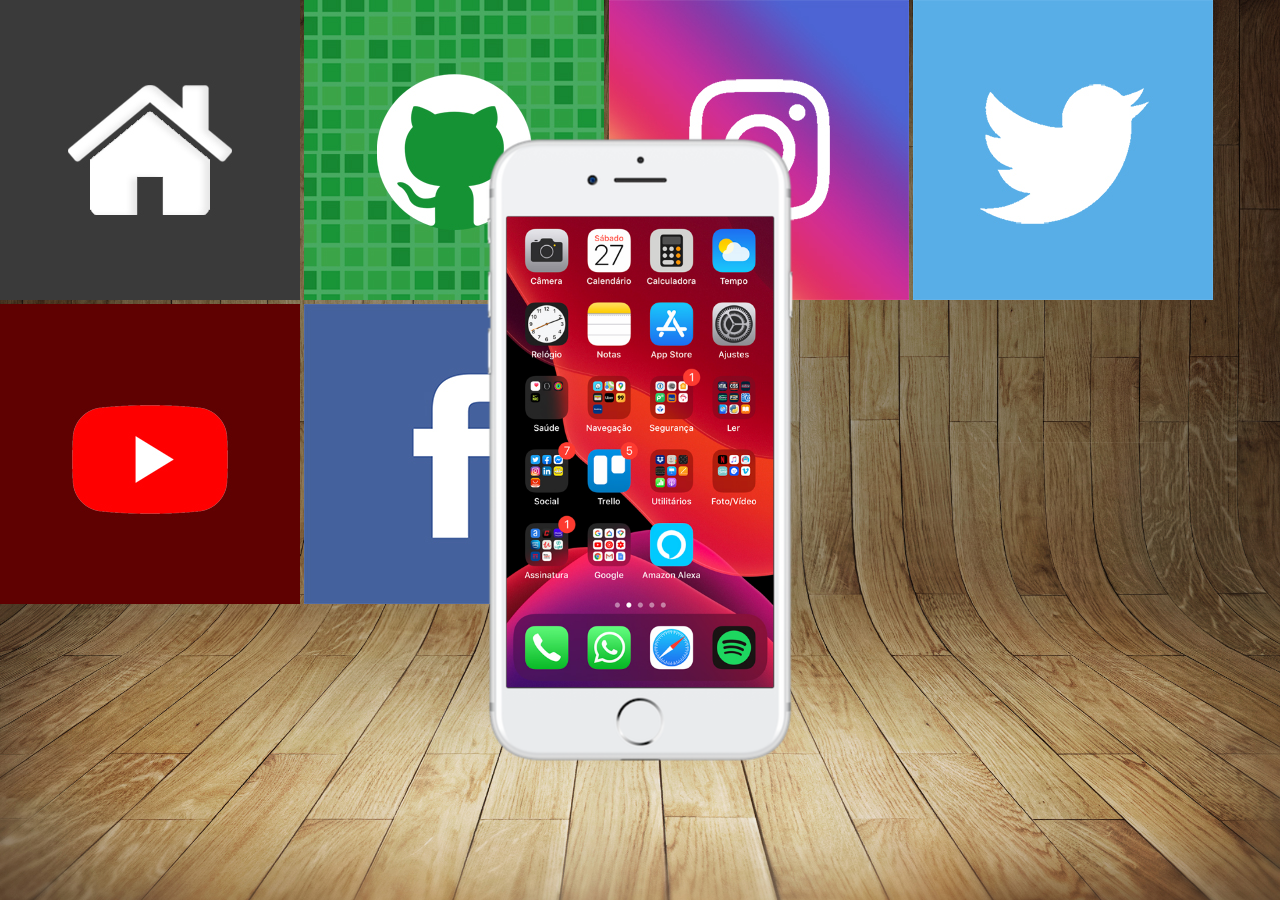
==== index.html @ e6dcd7ab "Started NAV" ====
<!DOCTYPE html>
<html lang="en">
<head>

    <link rel="shortcut icon" href="pacote-d013/favicon.ico" type="image/x-icon">
    <link rel="stylesheet" href="style.css">

    <meta charset="UTF-8">
    <meta name="viewport" content="width=device-width, initial-scale=1.0">
    <title>Projeto rede social</title>
</head>
<body>
    
    <main>

        <section id="tel">

            <iframe src="home.html" id="home" name="home" frameborder="0">
                Your browser is not supported!
            </iframe>

        </section>
        <section id="rds">
            <a href="#" target="home"> 
                <img src="pacote-d013/imagens/logo-home.jpg" alt="home"></a>
            <a href="#" target="home"> 
                <img src="pacote-d013/imagens/logo-github.jpg" alt="github"></a>
            <a href="#" target="home"> 
                <img src="pacote-d013/imagens/logo-instagram.jpg" alt="Instagram"></a>
            <a href="#" target="home"> 
                <img src="pacote-d013/imagens/logo-twitter.jpg" alt="twitter"></a>
            <a href="#" target="home"> 
                <img src="pacote-d013/imagens/logo-youtube.jpg" alt="youtube"></a>
            <a href="#" target="home"> 
                <img src="pacote-d013/imagens/logo-facebook.jpg" alt="facebook"></a>      
        </section>
    </main>
    
</body>
</html>
---- style.css ----
@charset "UTF-8";

* {
    margin: 0;
    padding: 0;
    font-family: Arial, Helvetica, sans-serif;
}

html, body {
    height: 100vh;
    width: 100vw;
    background-color: black;
}
body{
    background: url('pacote-d013/imagens/fundo-madeira.jpg') no-repeat top center;
    background-size: cover;
    background-attachment: fixed;

}


main{
    position: relative;
    height: 100vh;
}

section#tel{
    position: absolute;
    top: 50%;
    left: 50%;
    transform: translate(-50%, -50%);
    height: 627px;
    width: 311px;
    background: url('pacote-d013/imagens/frame-iphone.png') no-repeat;
}

iframe#home{
    position: relative;
    top: 80px;
    left: 22px;
    width: 267px;
    height: 471px;

}
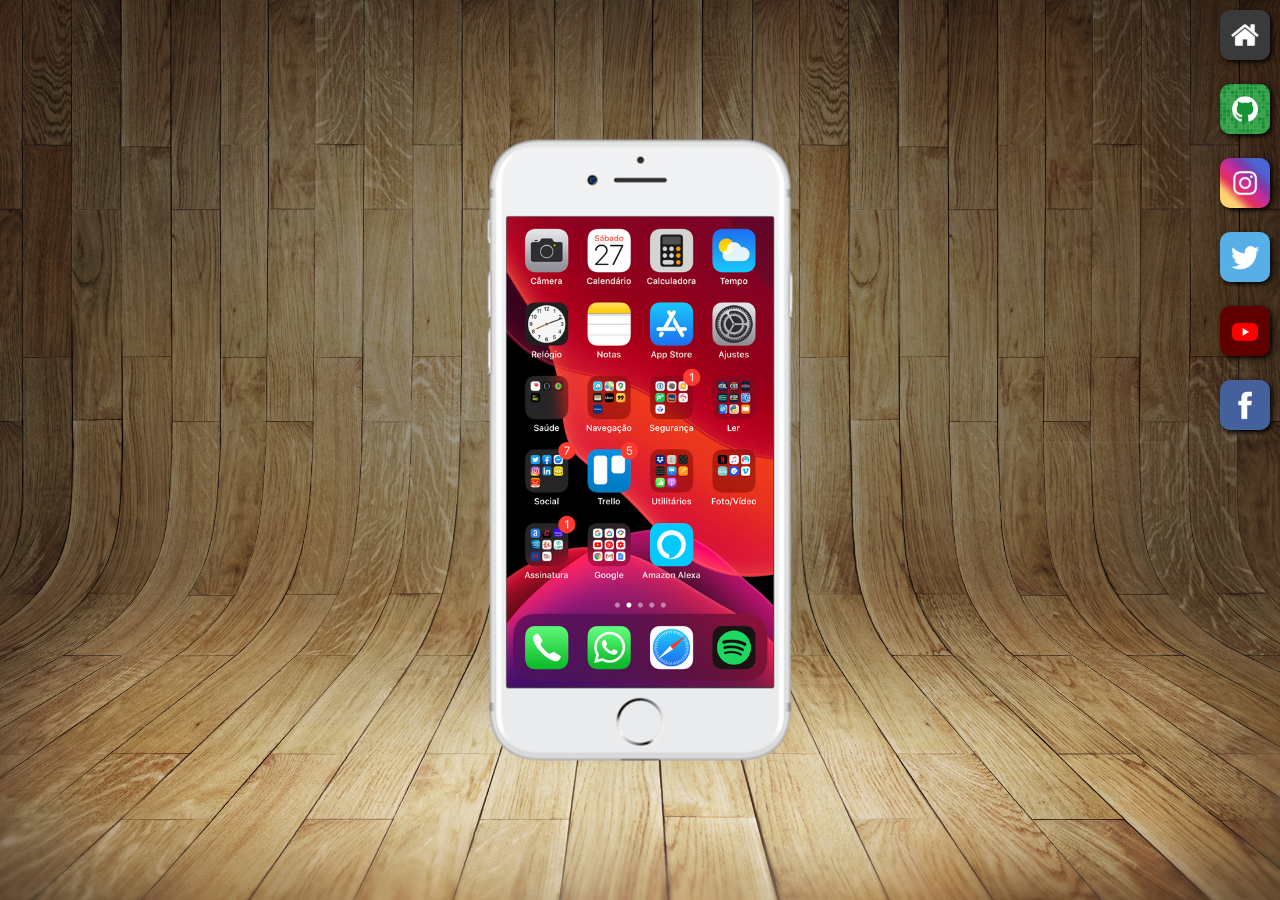
==== commit d844f575: "Created pages" ====
--- a/index.html
+++ b/index.html
@@ -21,13 +21,13 @@
 
         </section>
         <section id="rds">
-            <a href="#" target="home"> 
+            <a href="home.html" target="home"> 
                 <img src="pacote-d013/imagens/logo-home.jpg" alt="home"></a>
             <a href="#" target="home"> 
                 <img src="pacote-d013/imagens/logo-github.jpg" alt="github"></a>
             <a href="#" target="home"> 
                 <img src="pacote-d013/imagens/logo-instagram.jpg" alt="Instagram"></a>
-            <a href="#" target="home"> 
+            <a href="pacote-d013/imagens/tela-twitter.jpg" target="home"> 
                 <img src="pacote-d013/imagens/logo-twitter.jpg" alt="twitter"></a>
             <a href="#" target="home"> 
                 <img src="pacote-d013/imagens/logo-youtube.jpg" alt="youtube"></a>
--- a/style.css
+++ b/style.css
@@ -34,11 +34,23 @@
     background: url('pacote-d013/imagens/frame-iphone.png') no-repeat;
 }
 
+section#rds{
+    display: flex;
+    flex-direction: column;
+    text-align: right;
+
+}
+section#rds img{
+    width: 50px;
+    margin: 10px;
+    border-radius: 10px;
+    box-shadow: 2px 2px 5px black;
+}
+
 iframe#home{
     position: relative;
     top: 80px;
     left: 22px;
     width: 267px;
     height: 471px;
-
 }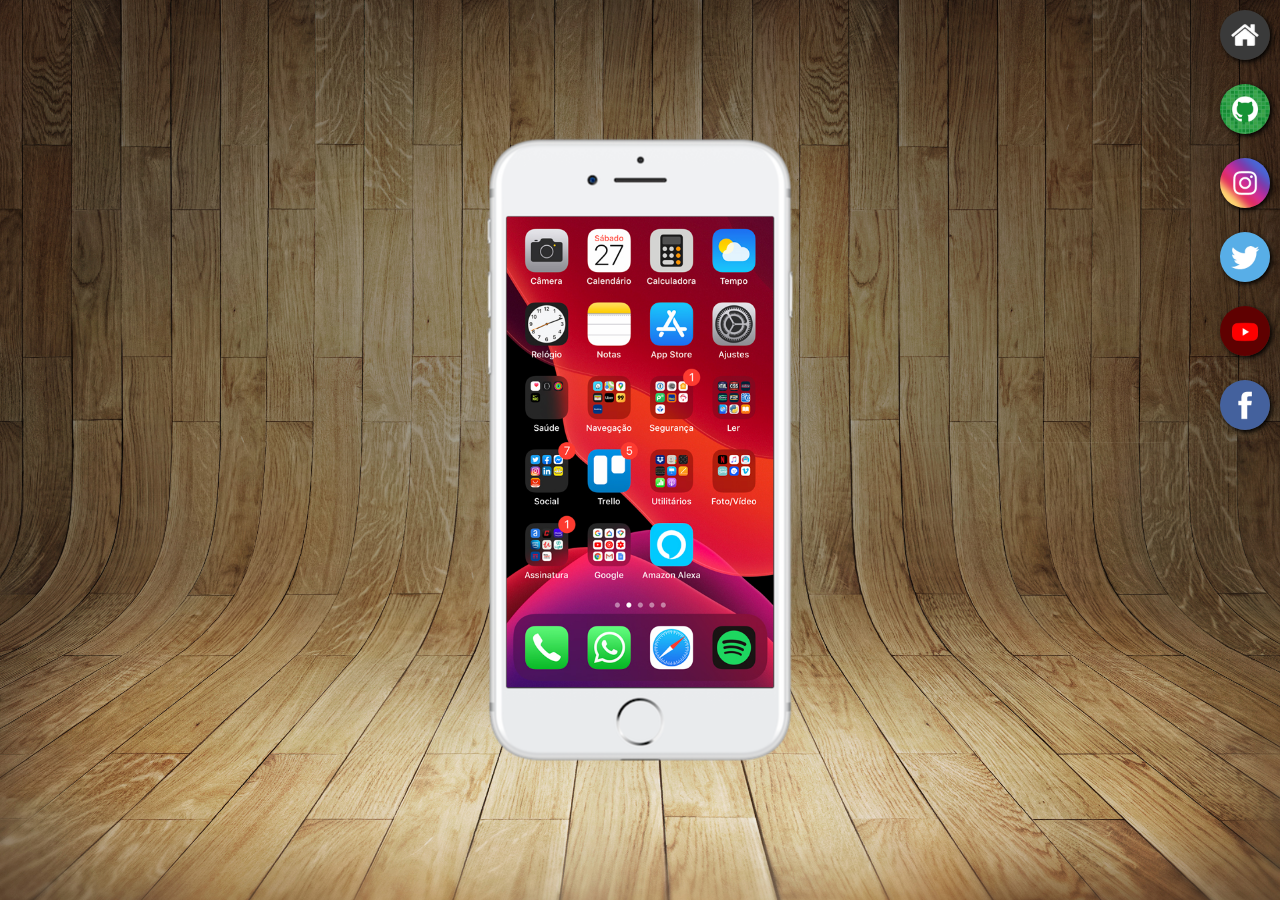
==== commit a74c4131: "Finished 1" ====
--- a/index.html
+++ b/index.html
@@ -21,17 +21,22 @@
 
         </section>
         <section id="rds">
-            <a href="home.html" target="home"> 
+            <a href="pages/home.html" target="home"> 
                 <img src="pacote-d013/imagens/logo-home.jpg" alt="home"></a>
-            <a href="#" target="home"> 
+
+            <a href="pages/gh.html" target="home"> 
                 <img src="pacote-d013/imagens/logo-github.jpg" alt="github"></a>
-            <a href="#" target="home"> 
+
+            <a href="pages/ig.html" target="home"> 
                 <img src="pacote-d013/imagens/logo-instagram.jpg" alt="Instagram"></a>
-            <a href="pacote-d013/imagens/tela-twitter.jpg" target="home"> 
+
+            <a href="pages/tt.html" target="home"> 
                 <img src="pacote-d013/imagens/logo-twitter.jpg" alt="twitter"></a>
-            <a href="#" target="home"> 
+
+            <a href="../pages/yt.html" target="home"> 
                 <img src="pacote-d013/imagens/logo-youtube.jpg" alt="youtube"></a>
-            <a href="#" target="home"> 
+
+            <a href="pages/fb.html" target="home"> 
                 <img src="pacote-d013/imagens/logo-facebook.jpg" alt="facebook"></a>      
         </section>
     </main>
--- a/style.css
+++ b/style.css
@@ -43,8 +43,11 @@
 section#rds img{
     width: 50px;
     margin: 10px;
-    border-radius: 10px;
+    border-radius: 50%;
     box-shadow: 2px 2px 5px black;
+}
+section#rds img:hover{
+    border: 3px solid white;
 }
 
 iframe#home{
